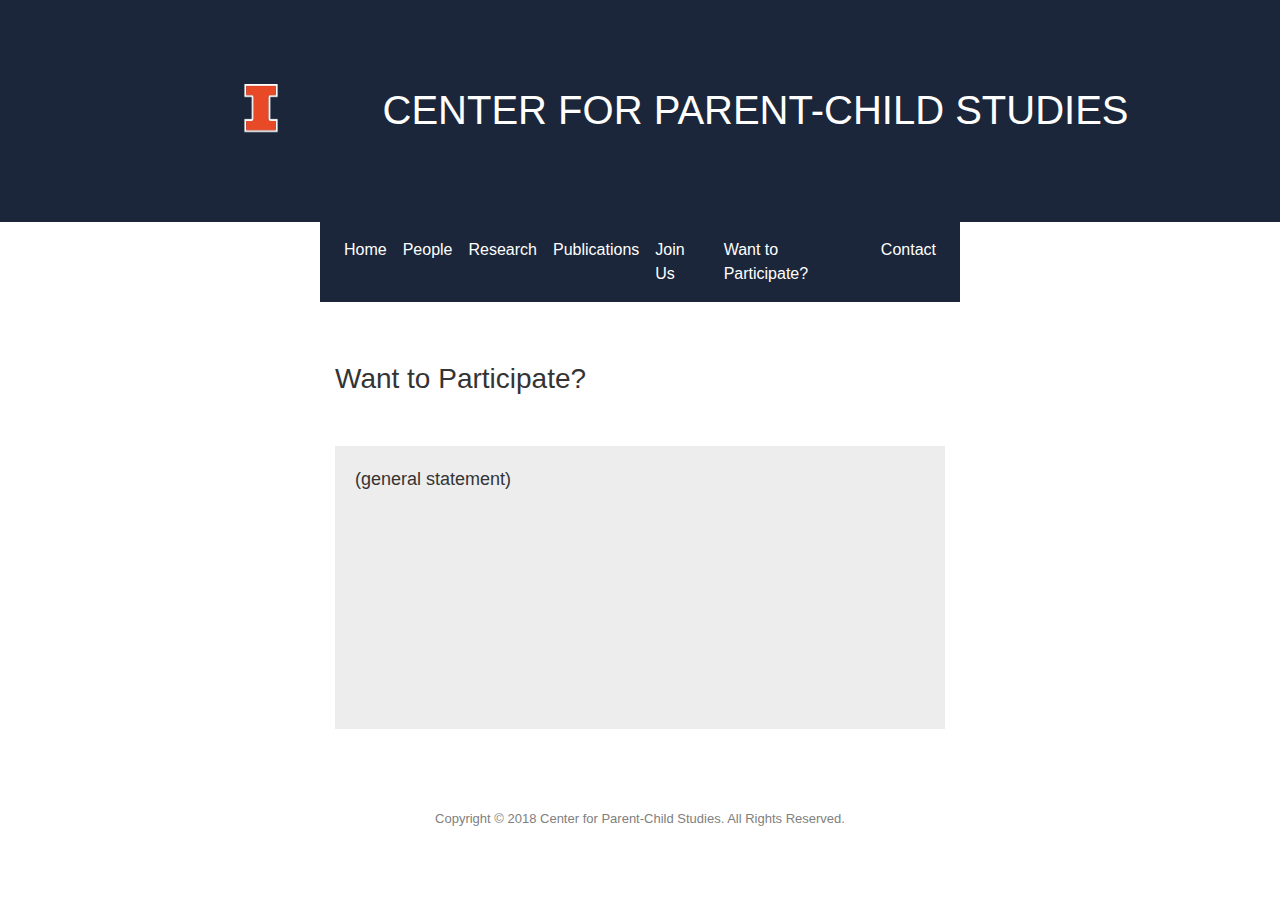
==== callforparticipant.html @ 89437dad "Initial Upload" ====
<!DOCTYPE html>
<html>
	<head>
		<title>Call for Participant - Center for Parent-Child Studies</title>
		<meta http-equiv="Content-Type" content="text/html; charset=utf-8" />
  	<meta name="viewport" content="width=device-width, initial-scale=1.0" />
		<!-- Latest compiled and minified CSS -->
		<link rel="stylesheet" href="https://maxcdn.bootstrapcdn.com/bootstrap/4.0.0/css/bootstrap.min.css" integrity="sha384-Gn5384xqQ1aoWXA+058RXPxPg6fy4IWvTNh0E263XmFcJlSAwiGgFAW/dAiS6JXm" crossorigin="anonymous">
		<link rel="stylesheet" href="css/style.css">
	</head>

	<body class="">
		<div class="wrapper">
			<div style="font-family: Arial, Helvetica, sans-serif;font-size:40px;text-align:center;background-color:#1b263a;color:white;padding:80px;text-transform: uppercase;">
				<img class="frame" src="images/UIlogo3.png" width="220" alt="UIUC logo">
				Center for Parent-Child Studies
			</div>
			<!-- Nav bar -->
			<nav class="navbar navbar-expand-lg navbar-light bg-light" style="width:50%;max-width:960px;margin:0 auto;">
			  <!-- <a class="navbar-brand" href="#">Logo</a> -->
			  <button class="navbar-toggler" type="button" data-toggle="collapse" data-target="#navbarNavDropdown" aria-controls="navbarNavDropdown" aria-expanded="false" aria-label="Toggle navigation">
			    <span class="navbar-toggler-icon"></span>
			  </button>
			  <div class="collapse navbar-collapse" id="navbarNavDropdown">
			    <ul class="navbar-nav">
			      <li class="nav-item active">
			        <a class="nav-link" href="file:///Users/yuqiyao/Documents/Website_CenterforParent_Child_Studies/index.html">Home <span class="sr-only">(current)</span></a>
			      </li>
			      <li class="nav-item">
			        <a class="nav-link" href="file:///Users/yuqiyao/Documents/Website_CenterforParent_Child_Studies/people.html">People</a>
			      </li>
			      <li class="nav-item">
			        <a class="nav-link" href="file:///Users/yuqiyao/Documents/Website_CenterforParent_Child_Studies/research.html">Research</a>
			      </li>
						<li class="nav-item">
							<a class="nav-link" href="https://internal.psychology.illinois.edu/reprints/index.php?site_id=51">Publications</a>
						</li>
			      <!-- <li class="nav-item dropdown">
			        <a class="nav-link dropdown-toggle" href="#" id="navbarDropdownMenuLink" data-toggle="dropdown" aria-haspopup="true" aria-expanded="false">
			          Join Us
			        </a>
			        <div class="dropdown-menu" aria-labelledby="navbarDropdownMenuLink">
			          <a class="dropdown-item" href="#">Undergraduate Research</a>
			          <a class="dropdown-item" href="#">Prospective Graduate Student</a>
			        </div>
			      </li> -->
						<li class="nav-item">
							<a class="nav-link" href="file:///Users/yuqiyao/Documents/Website_CenterforParent_Child_Studies/joinus.html">Join Us</a>
						</li>
						<li class="nav-item">
							<a class="nav-link" href="file:///Users/yuqiyao/Documents/Website_CenterforParent_Child_Studies/callforparticipant.html">Want to Participate?</a>
						</li>
						<li class="nav-item">
							<a class="nav-link" href="file:///Users/yuqiyao/Documents/Website_CenterforParent_Child_Studies/contact.html">Contact</a>
						</li>
			    </ul>
			  </div>
			</nav>


<!-- Main content -->
	<div class="container" style="width:50%;margin-top:60px;">
		<!-- <div class="row" style="margin:50px;"> -->
			<!-- <div class="col-md-10"> -->
				<div class="" style="margin-bottom:50px;">
					<h3>Want to Participate?</h3>
				</div>
				<div class="project">
					(general statement)<br><br><br><br><br><br><br><br><br>

				</div>
				<!-- <div class="project">
					<h4>The Early Math Project</h4>
					<p>First- and second-grade children are invited to the Center for Parent-Child Studies to take part in a study to understand the development of early math ability. Participation involves a one-hour visit to our lab on the U of I campus. Children will receive a small token for their participation. </p>
					<p>For more information, please contact us at 217-265-6378 or by email at ctworek2@illinois.edu.</p>
				</div> -->
			<!-- </div> -->
		</div>
	</div>
</div>

<div class="footer" style="cursor: pointer;" onclick="window.location='';">
	<div class="" style="width: 100%; height:100px;">
		<!-- background-color: #1c2a2f; -->
		<div style="position:relative;padding:40px;">Copyright © 2018 Center for Parent-Child Studies. All Rights Reserved.</div>
	</div>

<!-- bootstrap JS -->
		<script src="https://code.jquery.com/jquery-3.2.1.slim.min.js" integrity="sha384-KJ3o2DKtIkvYIK3UENzmM7KCkRr/rE9/Qpg6aAZGJwFDMVNA/GpGFF93hXpG5KkN" crossorigin="anonymous"></script>
		<script src="https://cdnjs.cloudflare.com/ajax/libs/popper.js/1.12.9/umd/popper.min.js" integrity="sha384-ApNbgh9B+Y1QKtv3Rn7W3mgPxhU9K/ScQsAP7hUibX39j7fakFPskvXusvfa0b4Q" crossorigin="anonymous"></script>
		<script src="https://maxcdn.bootstrapcdn.com/bootstrap/4.0.0/js/bootstrap.min.js" integrity="sha384-JZR6Spejh4U02d8jOt6vLEHfe/JQGiRRSQQxSfFWpi1MquVdAyjUar5+76PVCmYl" crossorigin="anonymous"></script>
	</body>
</html>
---- css/style.css ----
h1 {
  /*font-family: Impact*/
}
h2 {
  position: relative;
  text-align: center;
}

h2 span {
  background: #fff;
  padding: 0 15px;
  position: relative;
  z-index: 1;
}

h2:before {
  background: #ddd;
  content: "";
  display: block;
  height: 1px;
  position: absolute;
    top: 50%;
  width: 100%;
}

h2:before {
  left: 0;
}

/*center align*/
.center {
  text-align: center;
}

/*style for project*/
.project {
  /*border-style: dotted;
  border-color: gray;*/
  background-color:#ededed;
  padding: 20px;
  margin-bottom: 20px;
}
.container {
  font-family: Arial;
  font-size: 18px;
  text-align: justify;
  color: #343434;
}


#content {
    width: 100%;
    margin: 0 auto;
}
.portfoliocontainer {
  /*width:100%;*/
  margin-top: 40px;
  /*margin-left:20%;
  margin-right:20%;*/
}

.workcontainer {
  position: relative;
  width: 100%;
  background-color: white;
  box-shadow: 3px 5px 16px 0px #d0d0d0;
}

.image {
  display: block;
  width: 100%;
  height: auto;
  padding: 0px;
}

/*hover overlay effec, text caption*/
.overlay {
  position: absolute;
  top: 0;
  bottom: 0;
  left: 0;
  right: 0;
  height: 100%;
  width: 100%;
  opacity: 0;
  transition: .5s ease;
  background-color: #7d2a27;
}

.workcontainer:hover .overlay {
  opacity: 1;
}



.text {
  color: white;
  font-size: 20px;
  position: absolute;
  top: 50%;
  left: 50%;
  transform: translate(-50%, -50%);
  -ms-transform: translate(-50%, -50%);
  text-align: center;
}
/*nav bar*/

.navbar-light .navbar-nav .nav-link {
  color: white;
}

.navbar-light .navbar-nav .active>.nav-link, .navbar-light .navbar-nav .nav-link.active, .navbar-light .navbar-nav .nav-link.show, .navbar-light .navbar-nav .show>.nav-link {
  color:white!important;
}

.bg-light {
    background-color: #1c263a!important;
}

.center {
  text-align: center;
}

.publication {
  margin-top: 40px;
  background-color: #eeeeee;
  padding: 80px;
  color: #414141;
}

.role {
  font-size: 14px;
  line-height: 10px;
  /*color: gray;*/
}
.verticalLine {
  border-left: thick solid #004d45;
  height: 120px;
  border-width: 3px;
}
.footer {
    font-size: 13px;
    /*position: fixed;*/
    left: 0;
    bottom: 0;
    width: 100%;
    color: gray;
    text-align: center;
    margin-top: 40px;
}
h4 {
  font-family:'Montserrat', sans-serif;
}

h2, h4 {
  margin-bottom: 30px;
}

.learn-more-btn {
  border-color:white;
  /*text-decoration: underline;*/
  position: absolute;
  bottom: 0;
  /*right:1;*/
  right: 15px;

}
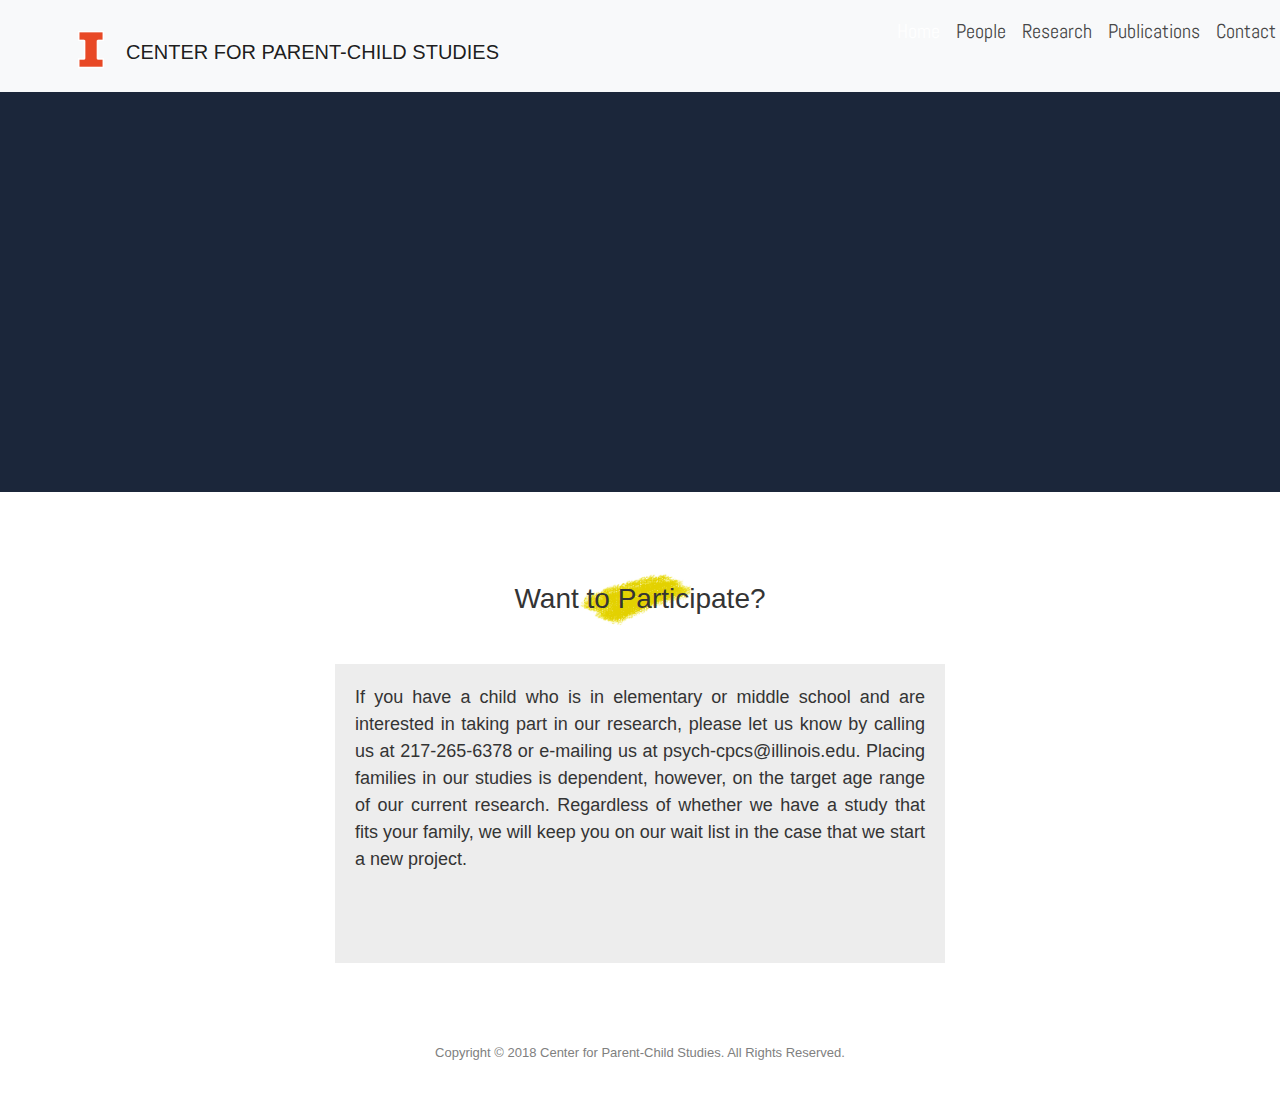
==== commit d5337d1e: "Update" ====
--- a/callforparticipant.html
+++ b/callforparticipant.html
@@ -7,66 +7,61 @@
 		<!-- Latest compiled and minified CSS -->
 		<link rel="stylesheet" href="https://maxcdn.bootstrapcdn.com/bootstrap/4.0.0/css/bootstrap.min.css" integrity="sha384-Gn5384xqQ1aoWXA+058RXPxPg6fy4IWvTNh0E263XmFcJlSAwiGgFAW/dAiS6JXm" crossorigin="anonymous">
 		<link rel="stylesheet" href="css/style.css">
+		<link href="https://fonts.googleapis.com/css?family=Abel" rel="stylesheet">
+		<script src="https://ajax.googleapis.com/ajax/libs/jquery/3.3.1/jquery.min.js"></script>
+		<script src="https://maxcdn.bootstrapcdn.com/bootstrap/3.3.7/js/bootstrap.min.js"></script>
 	</head>
 
 	<body class="">
 		<div class="wrapper">
-			<div style="font-family: Arial, Helvetica, sans-serif;font-size:40px;text-align:center;background-color:#1b263a;color:white;padding:80px;text-transform: uppercase;">
-				<img class="frame" src="images/UIlogo3.png" width="220" alt="UIUC logo">
-				Center for Parent-Child Studies
+			<!-- Nav bar -->
+				<nav class="navbar navbar-expand-lg navbar-light bg-light" style="width:100%;margin:0 auto;">
+					<a class="navbar-brand" href="http://yuqiyao2.web.engr.illinois.edu/cpcs/" style="padding-left: 40px; padding-right: 30%; padding-top: 20px;"><img class="frame" src="images/UIlogo3.png" width="70" alt="UIUC logo">CENTER FOR PARENT-CHILD STUDIES</a>
+					<button class="navbar-toggler" type="button" data-toggle="collapse" data-target="#navbarNavDropdown" aria-controls="navbarNavDropdown" aria-expanded="false" aria-label="Toggle navigation">
+						<span class="navbar-toggler-icon"></span>
+					</button>
+					<div class="collapse navbar-collapse" id="navbarNavDropdown">
+						<ul class="navbar-nav" style="text-align: center;">
+							<li class="nav-item active">
+								<a class="nav-link" href="http://yuqiyao2.web.engr.illinois.edu/cpcs/">Home <span class="sr-only">(current)</span></a>
+							</li>
+							<li class="nav-item">
+								<a class="nav-link" href="http://yuqiyao2.web.engr.illinois.edu/cpcs/people.html">People</a>
+							</li>
+							<li class="nav-item">
+								<a class="nav-link" href="http://yuqiyao2.web.engr.illinois.edu/cpcs/research.html">Research</a>
+							</li>
+							<li class="nav-item">
+								<a class="nav-link" href="https://internal.psychology.illinois.edu/reprints/index.php?site_id=51">Publications</a>
+							</li>
+							<li class="nav-item">
+								<a class="nav-link" href="http://yuqiyao2.web.engr.illinois.edu/cpcs/contact.html">Contact</a>
+							</li>
+							<li class="nav-item">
+								<a class="nav-link" href="http://yuqiyao2.web.engr.illinois.edu/cpcs/joinus.html">Join Us</a>
+							</li>
+							<li class="nav-item">
+								<a class="nav-link" href="http://yuqiyao2.web.engr.illinois.edu/cpcs/callforparticipant.html">Want to Participate?</a>
+							</li>
+						</ul>
+					</div>
+				</nav>
+
+			<div style="height: 400px;font-family: Arial, Helvetica, sans-serif;font-size:40px;text-align:center;background-color:#1b263a;background-image:url(images/shutterstock_269203229.jpg);background-repeat: no-repeat; background-size: 45%; background-position: center;color:white;padding:80px;text-transform: uppercase;">
+
 			</div>
-			<!-- Nav bar -->
-			<nav class="navbar navbar-expand-lg navbar-light bg-light" style="width:50%;max-width:960px;margin:0 auto;">
-			  <!-- <a class="navbar-brand" href="#">Logo</a> -->
-			  <button class="navbar-toggler" type="button" data-toggle="collapse" data-target="#navbarNavDropdown" aria-controls="navbarNavDropdown" aria-expanded="false" aria-label="Toggle navigation">
-			    <span class="navbar-toggler-icon"></span>
-			  </button>
-			  <div class="collapse navbar-collapse" id="navbarNavDropdown">
-			    <ul class="navbar-nav">
-			      <li class="nav-item active">
-			        <a class="nav-link" href="file:///Users/yuqiyao/Documents/Website_CenterforParent_Child_Studies/index.html">Home <span class="sr-only">(current)</span></a>
-			      </li>
-			      <li class="nav-item">
-			        <a class="nav-link" href="file:///Users/yuqiyao/Documents/Website_CenterforParent_Child_Studies/people.html">People</a>
-			      </li>
-			      <li class="nav-item">
-			        <a class="nav-link" href="file:///Users/yuqiyao/Documents/Website_CenterforParent_Child_Studies/research.html">Research</a>
-			      </li>
-						<li class="nav-item">
-							<a class="nav-link" href="https://internal.psychology.illinois.edu/reprints/index.php?site_id=51">Publications</a>
-						</li>
-			      <!-- <li class="nav-item dropdown">
-			        <a class="nav-link dropdown-toggle" href="#" id="navbarDropdownMenuLink" data-toggle="dropdown" aria-haspopup="true" aria-expanded="false">
-			          Join Us
-			        </a>
-			        <div class="dropdown-menu" aria-labelledby="navbarDropdownMenuLink">
-			          <a class="dropdown-item" href="#">Undergraduate Research</a>
-			          <a class="dropdown-item" href="#">Prospective Graduate Student</a>
-			        </div>
-			      </li> -->
-						<li class="nav-item">
-							<a class="nav-link" href="file:///Users/yuqiyao/Documents/Website_CenterforParent_Child_Studies/joinus.html">Join Us</a>
-						</li>
-						<li class="nav-item">
-							<a class="nav-link" href="file:///Users/yuqiyao/Documents/Website_CenterforParent_Child_Studies/callforparticipant.html">Want to Participate?</a>
-						</li>
-						<li class="nav-item">
-							<a class="nav-link" href="file:///Users/yuqiyao/Documents/Website_CenterforParent_Child_Studies/contact.html">Contact</a>
-						</li>
-			    </ul>
-			  </div>
-			</nav>
-
 
 <!-- Main content -->
 	<div class="container" style="width:50%;margin-top:60px;">
 		<!-- <div class="row" style="margin:50px;"> -->
 			<!-- <div class="col-md-10"> -->
-				<div class="" style="margin-bottom:50px;">
-					<h3>Want to Participate?</h3>
+				<div class="" style="padding-bottom:10px;">
+					<h3 style="text-align: center; padding:30px;background-image:url(images/brush.png);background-repeat: no-repeat; background-size: 20%;background-position: center;">Want to Participate?</h3>
 				</div>
 				<div class="project">
-					(general statement)<br><br><br><br><br><br><br><br><br>
+					<p>If you have a child who is in elementary or middle school and are interested in taking part in our research, please let us know by calling us at 217-265-6378 or e-mailing us at psych-cpcs@illinois.edu. Placing families in our studies is dependent, however, on the target age range of our current research. Regardless of whether we have a study that fits your family, we will keep you on our wait list in the case that we start a new project.
+					</P>
+					<br><br>
 
 				</div>
 				<!-- <div class="project">
--- a/css/style.css
+++ b/css/style.css
@@ -1,3 +1,4 @@
+
 h1 {
   /*font-family: Impact*/
 }
@@ -84,7 +85,7 @@
   width: 100%;
   opacity: 0;
   transition: .5s ease;
-  background-color: #7d2a27;
+  background-color: #009087;
 }
 
 .workcontainer:hover .overlay {
@@ -106,7 +107,9 @@
 /*nav bar*/
 
 .navbar-light .navbar-nav .nav-link {
-  color: white;
+  color: #474747;
+  font-family: "Abel",sans-serif;
+  font-size: 20px;
 }
 
 .navbar-light .navbar-nav .active>.nav-link, .navbar-light .navbar-nav .nav-link.active, .navbar-light .navbar-nav .nav-link.show, .navbar-light .navbar-nav .show>.nav-link {
@@ -114,7 +117,7 @@
 }
 
 .bg-light {
-    background-color: #1c263a!important;
+    /*background-color: #1c263a!important;*/
 }
 
 .center {
@@ -157,11 +160,36 @@
 }
 
 .learn-more-btn {
-  border-color:white;
-  /*text-decoration: underline;*/
+  /*border-color:white;
+  text-decoration: underline;
   position: absolute;
   bottom: 0;
-  /*right:1;*/
-  right: 15px;
+  right: 15px;*/
+  position: absolute;
+  top: 80%;
+  left: 50%;
+  transform: translate(-50%, -50%);
+  -ms-transform: translate(-50%, -50%);
+  background-color: #ffcd07;
+  color: #13284b;
+  font-size: 16px;
+  padding: 10px 20px;
+  border: none;
+  cursor: pointer;
+  border-radius: 5px;
+  text-align: center;
+  display: none;
 
 }
+.learn-more-btn:hover {
+  background-color: #ffaa07;
+}
+
+.workcontainer:hover .learn-more-btn{
+  display: block;
+}
+
+/*ssss*/
+.modal-dialog .modal-content {
+  overflow-y:scroll;
+}
